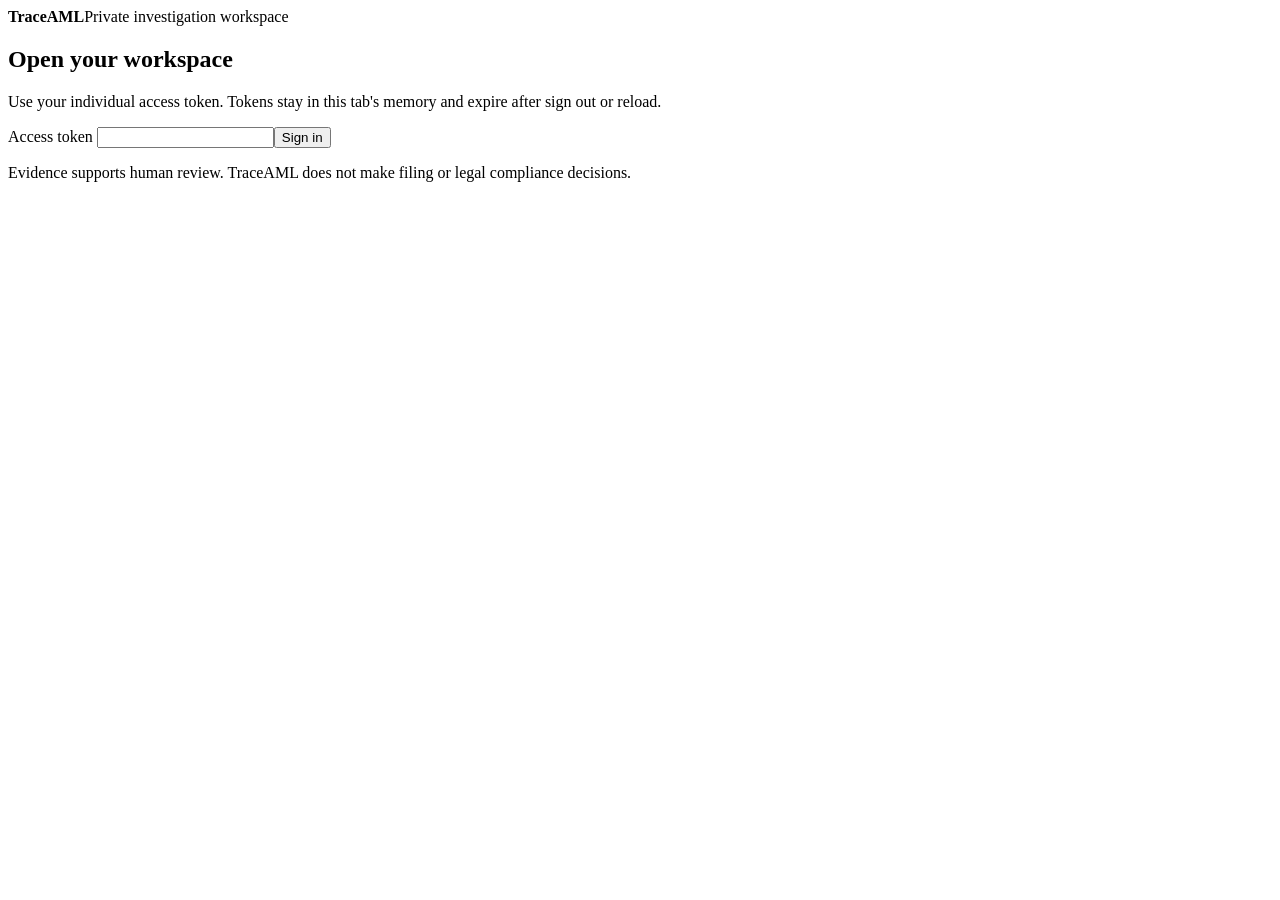
==== src/traceaml/web/workspace.html @ b5570489 "Add private-server deployment candidate, synthetic workspace, and operating manuals" ====
<!doctype html>
<html lang="en"><head><meta charset="utf-8"><meta name="viewport" content="width=device-width,initial-scale=1"><title>TraceAML workspace</title><link rel="stylesheet" href="/workspace.css"><script src="/workspace.js" defer></script></head>
<body><header><strong>TraceAML</strong><span>Private investigation workspace</span><button id="logout" hidden>Sign out</button></header>
<main><section id="login"><h1>Open your workspace</h1><p>Use your individual access token. Tokens stay in this tab's memory and expire after sign out or reload.</p><form id="login-form"><label>Access token <input id="token" type="password" autocomplete="off" required></label><button>Sign in</button></form></section>
<p id="message" role="status"></p><section id="workspace" hidden><p id="identity"></p><div class="layout"><aside><h2>Cases</h2><button id="refresh">Refresh</button><ul id="cases"></ul><div id="create"><h3>New case</h3><form id="create-form"><label>Title <input id="title" maxlength="200" required></label><label>Subject account (optional) <input id="subject-account" maxlength="128"></label><button>Create</button></form></div><h3>Import transactions</h3><p>JSON batch; invalid rows are rejected as a whole. Existing tenant accounts are required.</p><input type="file" id="import" accept="application/json"><button id="import-button">Import JSON</button></aside>
<article id="detail" hidden><h1 id="case-title"></h1><p id="summary"></p><p id="synthetic"></p><form id="update-form"><label>Status <select id="status"><option value="open">Open</option><option value="in_review">In review</option><option value="escalated">Escalated</option><option value="closed">Closed</option></select></label><label>Assignee <input id="assignee" maxlength="128"></label><label>Human disposition (required to close) <textarea id="disposition" maxlength="4000"></textarea></label><button id="save">Save changes</button></form>
<h2>Notes</h2><ol id="notes"></ol><form id="note-form"><label>Investigation note <textarea id="note" required maxlength="4000"></textarea></label><button id="add-note">Add note</button></form><h2>Evidence</h2><button id="investigate">Run explainable investigation</button><pre id="evidence"></pre><button id="export">Download encrypted export</button><button id="audit">Verify audit chain</button></article></div></section></main><footer>Evidence supports human review. TraceAML does not make filing or legal compliance decisions.</footer></body></html>
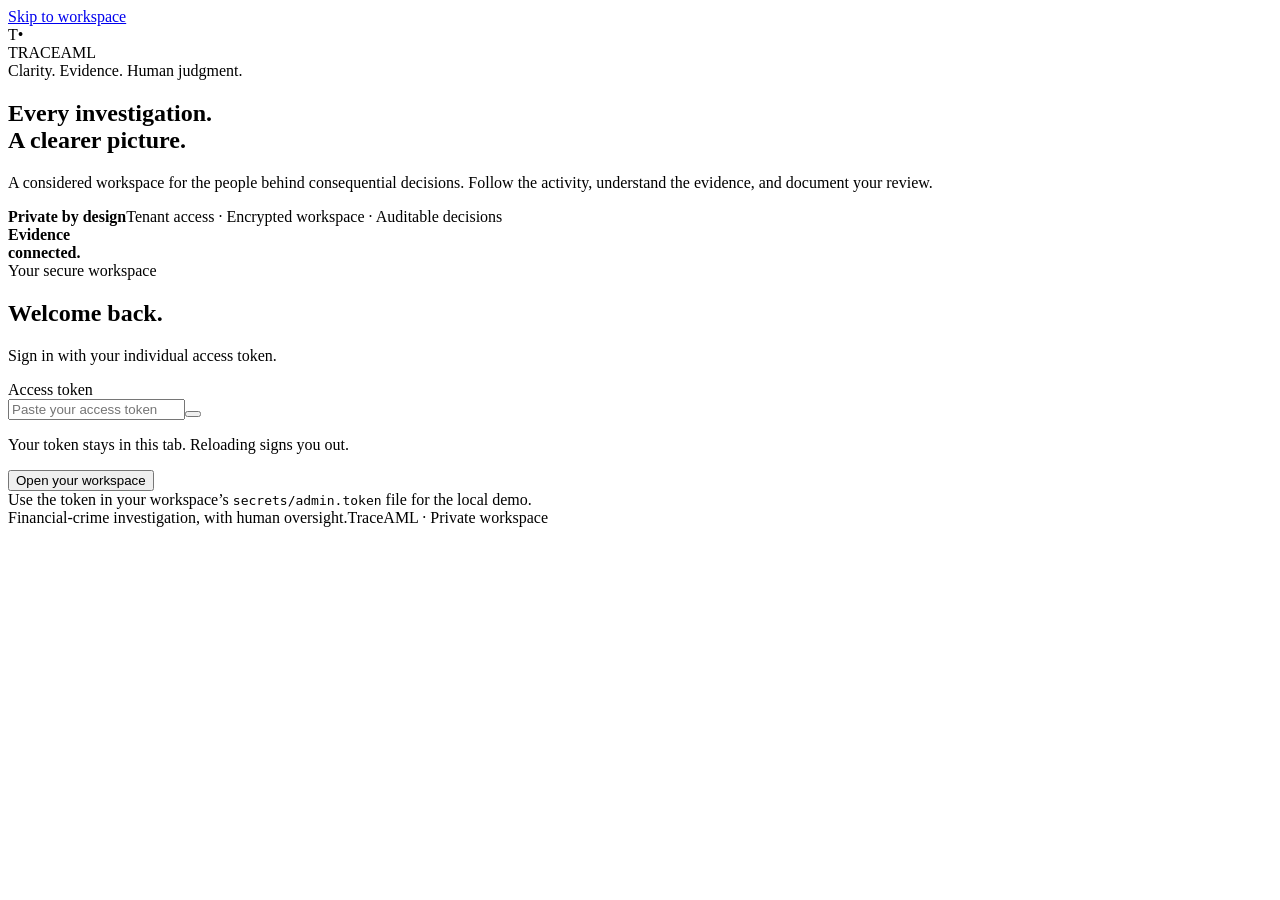
==== commit 261be2b4: "Build refined investigation workspace with audited transaction reviews" ====
--- a/src/traceaml/web/workspace.html
+++ b/src/traceaml/web/workspace.html
@@ -1,7 +1,31 @@
 <!doctype html>
-<html lang="en"><head><meta charset="utf-8"><meta name="viewport" content="width=device-width,initial-scale=1"><title>TraceAML workspace</title><link rel="stylesheet" href="/workspace.css"><script src="/workspace.js" defer></script></head>
-<body><header><strong>TraceAML</strong><span>Private investigation workspace</span><button id="logout" hidden>Sign out</button></header>
-<main><section id="login"><h1>Open your workspace</h1><p>Use your individual access token. Tokens stay in this tab's memory and expire after sign out or reload.</p><form id="login-form"><label>Access token <input id="token" type="password" autocomplete="off" required></label><button>Sign in</button></form></section>
-<p id="message" role="status"></p><section id="workspace" hidden><p id="identity"></p><div class="layout"><aside><h2>Cases</h2><button id="refresh">Refresh</button><ul id="cases"></ul><div id="create"><h3>New case</h3><form id="create-form"><label>Title <input id="title" maxlength="200" required></label><label>Subject account (optional) <input id="subject-account" maxlength="128"></label><button>Create</button></form></div><h3>Import transactions</h3><p>JSON batch; invalid rows are rejected as a whole. Existing tenant accounts are required.</p><input type="file" id="import" accept="application/json"><button id="import-button">Import JSON</button></aside>
-<article id="detail" hidden><h1 id="case-title"></h1><p id="summary"></p><p id="synthetic"></p><form id="update-form"><label>Status <select id="status"><option value="open">Open</option><option value="in_review">In review</option><option value="escalated">Escalated</option><option value="closed">Closed</option></select></label><label>Assignee <input id="assignee" maxlength="128"></label><label>Human disposition (required to close) <textarea id="disposition" maxlength="4000"></textarea></label><button id="save">Save changes</button></form>
-<h2>Notes</h2><ol id="notes"></ol><form id="note-form"><label>Investigation note <textarea id="note" required maxlength="4000"></textarea></label><button id="add-note">Add note</button></form><h2>Evidence</h2><button id="investigate">Run explainable investigation</button><pre id="evidence"></pre><button id="export">Download encrypted export</button><button id="audit">Verify audit chain</button></article></div></section></main><footer>Evidence supports human review. TraceAML does not make filing or legal compliance decisions.</footer></body></html>
+<html lang="en">
+<head><meta charset="utf-8"><meta name="viewport" content="width=device-width,initial-scale=1"><meta name="color-scheme" content="light"><title>TraceAML · Investigation workspace</title><link rel="stylesheet" href="/workspace.css"><script src="/workspace.js" defer></script></head>
+<body>
+<a class="skip-link" href="#main-content">Skip to workspace</a>
+<section id="login" class="login-screen" aria-labelledby="login-title">
+  <div class="login-brand"><div class="brand-mark" aria-hidden="true">T<span>•</span></div><span>TRACEAML</span></div>
+  <div class="login-layout"><div class="login-editorial"><span class="eyebrow light">Clarity. Evidence. Human judgment.</span><h1>Every investigation.<br>A clearer picture.</h1><p>A considered workspace for the people behind consequential decisions. Follow the activity, understand the evidence, and document your review.</p><div class="login-assurance"><span data-icon="shield"></span><div><strong>Private by design</strong><span>Tenant access · Encrypted workspace · Auditable decisions</span></div></div><div class="login-art" aria-hidden="true"><span class="orbit orbit-one"></span><span class="orbit orbit-two"></span><span class="orbit orbit-three"></span><i></i><i></i><i></i><b>Evidence<br>connected.</b></div></div>
+  <div class="login-card"><span class="eyebrow">Your secure workspace</span><h2 id="login-title">Welcome back.</h2><p>Sign in with your individual access token.</p><form id="login-form"><label for="token">Access token</label><div class="token-field"><input id="token" type="password" autocomplete="off" required placeholder="Paste your access token" aria-describedby="token-help"><button type="button" id="toggle-token" class="icon-button" aria-label="Show access token" data-icon="eye"></button></div><p id="token-help" class="field-help">Your token stays in this tab. Reloading signs you out.</p><button class="button primary wide" id="login-submit">Open your workspace <span data-icon="arrow-right"></span></button></form><p id="login-error" role="alert" class="form-error" hidden></p><div class="login-footnote"><span data-icon="lock"></span><span>Use the token in your workspace’s <code>secrets/admin.token</code> file for the local demo.</span></div></div></div>
+  <footer class="login-footer">Financial-crime investigation, with human oversight.<span>TraceAML · Private workspace</span></footer>
+</section>
+<div id="app" class="app-shell" hidden>
+  <aside class="navigation"><a href="#" class="brand" id="brand-home" aria-label="TraceAML case workspace"><span class="brand-mark small" aria-hidden="true">T<span>•</span></span><span>TRACEAML<small>INVESTIGATION SUITE</small></span></a><div class="nav-label">WORKSPACE</div><nav aria-label="Workspace navigation"><button class="nav-item active" data-nav="overview"><span data-icon="grid"></span><span>Case workspace</span></button><button class="nav-item" data-nav="transactions"><span data-icon="arrows"></span><span>Transactions</span></button><button class="nav-item" data-nav="evidence"><span data-icon="layers"></span><span>Evidence library</span></button><button class="nav-item" data-nav="activity"><span data-icon="clock"></span><span>Activity trail</span></button></nav><div class="nav-bottom"><div class="private-label"><span data-icon="shield"></span><div><strong>Private workspace</strong><small>Evidence before conclusions</small></div></div><button id="help-button" class="nav-item"><span data-icon="help"></span><span>Workspace guide</span></button><div class="user-card"><span id="avatar" class="avatar">A</span><div><strong id="user-name"></strong><small id="user-role"></small></div><button id="logout" class="icon-button" aria-label="Sign out" data-icon="logout"></button></div></div></aside>
+  <div class="app-main"><header class="topbar"><div class="breadcrumb"><span>Workspace</span><span aria-hidden="true">/</span><strong>Investigations</strong></div><div class="topbar-right"><span id="tenant-label" class="tenant-label"></span><span id="connection" class="connection"><i></i>Connected</span><button id="refresh" class="icon-button" aria-label="Refresh workspace" data-icon="refresh"></button></div></header>
+  <main id="main-content" tabindex="-1"><div class="page-heading"><div><span class="eyebrow">The investigation desk</span><h1>Clarity in every case.</h1><p>Review the activity. Follow the evidence. Record your judgment.</p></div><div class="heading-actions"><button id="import-open" class="button secondary"><span data-icon="upload"></span>Import data</button><button id="create-open" class="button primary"><span data-icon="plus"></span>New case</button></div></div>
+  <div id="status-message" class="status-banner" role="status" aria-live="polite" hidden></div>
+  <section id="metrics" class="metrics" aria-label="Workspace summary"></section>
+  <div class="desk"><aside class="case-queue" aria-label="Case queue"><div class="queue-heading"><h2>Your case queue</h2><span id="queue-total" class="count-label"></span></div><label class="search-field"><span data-icon="search"></span><input id="case-search" type="search" placeholder="Search loaded cases" aria-label="Search loaded cases"></label><div class="filter-row"><label class="sr-only" for="case-filter">Filter case status</label><select id="case-filter"><option value="all">All statuses</option><option value="open">Open</option><option value="in_review">In review</option><option value="escalated">Escalated</option><option value="closed">Closed</option></select><button id="clear-filters" class="text-button">Reset</button></div><div id="case-list" class="case-list" aria-live="polite"></div><div class="queue-pagination"><button id="previous-page" class="icon-button" data-icon="chevron-left" aria-label="Previous case page"></button><span id="case-page"></span><button id="next-page" class="icon-button" data-icon="chevron-right" aria-label="Next case page"></button></div></aside>
+  <section id="case-workspace" class="case-workspace" aria-label="Selected investigation"><div id="empty-workspace" class="empty-state"><span data-icon="folder"></span><h2>A workspace for every investigation.</h2><p>Select a case from your queue, or create one to begin.</p></div><div id="case-content" hidden><div class="case-header"><div><div class="case-heading-meta"><span id="case-id" class="mono muted"></span><span id="synthetic-badge" class="badge synthetic" hidden>Synthetic data</span></div><h2 id="case-title" tabindex="-1"></h2><p id="case-subtitle"></p></div><button id="case-manage" class="button secondary compact"><span data-icon="sliders"></span>Manage case</button></div><div class="case-meta-row" id="case-meta"></div><div class="case-tabs" role="tablist" aria-label="Case sections"><button id="tab-overview" class="tab active" role="tab" aria-selected="true" aria-controls="panel-overview" data-tab="overview">Overview</button><button id="tab-transactions" class="tab" role="tab" aria-selected="false" aria-controls="panel-transactions" data-tab="transactions">Transactions <span id="transaction-count" class="tab-count"></span></button><button id="tab-evidence" class="tab" role="tab" aria-selected="false" aria-controls="panel-evidence" data-tab="evidence">Evidence <span id="evidence-count" class="tab-count"></span></button><button id="tab-activity" class="tab" role="tab" aria-selected="false" aria-controls="panel-activity" data-tab="activity">Activity & notes</button></div>
+  <section id="panel-overview" role="tabpanel" aria-labelledby="tab-overview" class="tab-panel"><div class="overview-grid"><div><div class="section-heading"><div><span class="eyebrow">Evidence-led review</span><h3>Investigation brief</h3></div><span class="badge" id="report-pack"></span></div><div id="brief-card" class="brief-card"></div><div class="section-heading"><h3>What needs your attention</h3><button class="text-button" id="view-all-evidence">View all evidence <span data-icon="arrow-right"></span></button></div><div id="finding-preview" class="finding-list"></div><div class="section-heading"><h3>Transaction connections</h3><span class="field-help">Observed account movements</span></div><div id="connection-map" class="connection-map"></div></div><aside class="review-context"><div class="context-card"><div class="context-heading"><span data-icon="check-circle"></span><h3>Review progress</h3></div><div id="review-progress"></div><button id="start-review" class="button primary wide">Review transactions <span data-icon="arrow-right"></span></button></div><div class="context-card"><span class="eyebrow">Jurisdiction context</span><div id="pack-context"></div><label for="pack-select">Review pack</label><select id="pack-select"><option value="eu">European Union</option><option value="uk">United Kingdom</option><option value="us">United States</option><option value="au">Australia</option></select><button id="investigate" class="button secondary wide"><span data-icon="sparkle"></span>Refresh investigation</button></div><div class="context-card assurance-card"><span data-icon="shield"></span><div><h3>Evidence you can trace</h3><p>Findings link to source transactions. Every saved decision has an attributed audit event.</p><button id="audit" class="text-button">Verify audit chain</button><p id="audit-result" class="field-help"></p></div></div></aside></div></section>
+  <section id="panel-transactions" role="tabpanel" aria-labelledby="tab-transactions" class="tab-panel" hidden><div class="section-heading"><div><span class="eyebrow">Follow the movement</span><h3>Transaction review</h3><p>Inspect each movement and document your assessment.</p></div></div><div class="transaction-toolbar"><label class="search-field"><span data-icon="search"></span><input id="transaction-search" type="search" aria-label="Search transactions" placeholder="Search transaction or account"></label><label><span class="sr-only">Filter transaction reviews</span><select id="transaction-filter"><option value="all">All transactions</option><option value="pending">Awaiting review</option><option value="reviewed">Reviewed</option><option value="escalated">Escalated</option><option value="flagged">With evidence</option></select></label></div><div class="table-wrap"><table class="transaction-table"><caption class="sr-only">Transactions associated with this case’s subject and saved report graph</caption><thead><tr><th scope="col">Transaction / date</th><th scope="col">Account movement</th><th scope="col" class="align-right">Amount</th><th scope="col">Review</th><th scope="col"><span class="sr-only">Inspect</span></th></tr></thead><tbody id="transaction-rows"></tbody></table></div><p class="table-footnote" id="transaction-scope"></p></section>
+  <section id="panel-evidence" role="tabpanel" aria-labelledby="tab-evidence" class="tab-panel" hidden><div class="section-heading"><div><span class="eyebrow">Source-linked observations</span><h3>The evidence library</h3><p>Understand what was observed, why it matters, and where it came from.</p></div><button id="export" class="button secondary"><span data-icon="download"></span>Encrypted export</button></div><div id="evidence-assurance" class="evidence-assurance"></div><div id="evidence-library" class="evidence-grid"></div><details class="limitations"><summary>Scope and review limitations</summary><ul id="limitations-list"></ul></details></section>
+  <section id="panel-activity" role="tabpanel" aria-labelledby="tab-activity" class="tab-panel" hidden><div class="activity-grid"><section><div class="section-heading"><div><span class="eyebrow">An attributable record</span><h3>Case activity</h3></div><button id="activity-refresh" class="icon-button" aria-label="Refresh case activity" data-icon="refresh"></button></div><ol id="activity-list" class="timeline"></ol><p class="field-help">Case events within the most recent 1,000 tenant audit events.</p></section><aside><div class="context-card"><h3>Investigator notes</h3><p>Keep the next reviewer informed with a clear, evidence-based note.</p><form id="note-form"><label for="note">Your note</label><textarea id="note" maxlength="4000" required placeholder="What did you observe? What needs follow-up?"></textarea><button id="add-note" class="button primary wide"><span data-icon="plus"></span>Add note</button></form></div><div id="notes-list" class="notes-list"></div></aside></div></section>
+  </div></section></div><footer class="workspace-footer"><span><i></i> Private tenant workspace</span><span>Evidence informs review. People own the decision.</span></footer></main></div>
+</div>
+<dialog id="manage-dialog" class="modal"><form id="update-form"><div class="modal-heading"><div><span class="eyebrow">Investigation workflow</span><h2>Manage case</h2></div><button type="button" class="icon-button" data-close="manage-dialog" aria-label="Close manage case" data-icon="close"></button></div><p id="manage-case-label" class="field-help"></p><label for="status">Case status</label><select id="status"><option value="open">Open</option><option value="in_review">In review</option><option value="escalated">Escalated</option><option value="closed">Closed</option></select><p id="transition-help" class="field-help"></p><label for="assignee">Assigned investigator</label><select id="assignee"></select><label for="disposition">Human disposition</label><textarea id="disposition" maxlength="4000" placeholder="Record the rationale and outcome. Required to close the case."></textarea><p class="field-help">Closed cases become read-only. A disposition is a human review record, not an automated filing decision.</p><p id="manage-error" class="form-error" role="alert" hidden></p><div class="modal-actions"><button type="button" class="button secondary" data-close="manage-dialog">Cancel</button><button id="save" class="button primary">Save changes</button></div></form></dialog>
+<dialog id="create-dialog" class="modal"><form id="create-form"><div class="modal-heading"><div><span class="eyebrow">Begin an investigation</span><h2>Create a case</h2></div><button type="button" class="icon-button" data-close="create-dialog" aria-label="Close create case" data-icon="close"></button></div><label for="title">Case title</label><input id="title" maxlength="200" required placeholder="A clear, descriptive case title"><label for="subject-account">Subject account <span class="optional">optional</span></label><input id="subject-account" maxlength="128" placeholder="An existing account ID"><p class="field-help">Link a subject account to investigate its transactions.</p><label for="new-pack">Jurisdiction context</label><select id="new-pack"><option value="eu">European Union</option><option value="uk">United Kingdom</option><option value="us">United States</option><option value="au">Australia</option></select><p id="create-error" class="form-error" role="alert" hidden></p><div class="modal-actions"><button type="button" class="button secondary" data-close="create-dialog">Cancel</button><button class="button primary" id="create-submit">Create case</button></div></form></dialog>
+<dialog id="import-dialog" class="modal large"><div class="modal-heading"><div><span class="eyebrow">A considered intake process</span><h2>Bring activity into view.</h2></div><button class="icon-button" data-close="import-dialog" aria-label="Close import" data-icon="close"></button></div><p>Create the account records first, then import a transaction batch. Nothing is saved if a row fails validation.</p><details class="account-create"><summary>Create an account</summary><form id="account-form"><label for="account-id">Account ID</label><input id="account-id" maxlength="128" required><label for="account-label">Display label</label><input id="account-label" maxlength="200" required><label for="account-currency">Currency</label><input id="account-currency" minlength="3" maxlength="3" placeholder="EUR" required><button id="account-submit" class="button secondary">Create account</button></form></details><form id="import-form"><label class="upload-zone" for="import"><span data-icon="upload"></span><strong>Choose a transaction file</strong><span>JSON or CSV · Up to 1 MiB · Maximum 1,000 rows</span><input type="file" id="import" accept=".json,.csv,application/json,text/csv" required></label><p id="import-file-label" class="field-help">No file selected.</p><p class="field-help">Use the fields in <code>examples/transactions.synthetic.json</code>. CSV headers use the same transaction field names; decimal amounts remain text.</p><div id="import-result" class="import-result" role="status" hidden></div><p id="import-error" class="form-error" role="alert" hidden></p><div class="modal-actions"><button type="button" class="button secondary" data-close="import-dialog">Done</button><button id="import-submit" class="button primary">Validate & import</button></div></form></dialog>
+<dialog id="transaction-dialog" class="modal transaction-modal"><div class="modal-heading"><div><span class="eyebrow">Transaction review</span><h2 id="review-title"></h2></div><button class="icon-button" data-close="transaction-dialog" aria-label="Close transaction review" data-icon="close"></button></div><div id="transaction-detail"></div><section id="transaction-evidence" class="transaction-evidence"></section><div id="previous-reviews"></div><form id="review-form"><h3>Record your assessment</h3><label for="review-decision">Review decision</label><select id="review-decision"><option value="reviewed">Reviewed</option><option value="escalated">Escalated for follow-up</option></select><label for="review-comment">Review rationale</label><textarea id="review-comment" required maxlength="4000" placeholder="Explain what you reviewed and why this decision is appropriate."></textarea><p class="field-help">Saved with your identity, time, and the case audit trail.</p><p id="review-error" class="form-error" role="alert" hidden></p><div class="modal-actions"><button type="button" class="button secondary" data-close="transaction-dialog">Close</button><button id="review-submit" class="button primary">Save review</button></div></form></dialog>
+<dialog id="help-dialog" class="modal large"><div class="modal-heading"><div><span class="eyebrow">A clear path through the work</span><h2>Your workspace, at a glance.</h2></div><button class="icon-button" data-close="help-dialog" aria-label="Close guide" data-icon="close"></button></div><ol class="guide-steps"><li><strong>Choose a case</strong><p>Search your loaded queue or filter by status. Select a case to see its brief.</p></li><li><strong>Follow the evidence</strong><p>Findings show the observed facts, source movement, and supporting evidence ID.</p></li><li><strong>Review transactions</strong><p>Open a transaction, examine the source facts, and save a reviewed or escalated assessment.</p></li><li><strong>Record the outcome</strong><p>Add notes, manage assignment and status, and provide a human disposition before closing.</p></li></ol><p>Viewers can inspect and export. Analysts and admins can write. Closed cases are read-only. If another reviewer changes a case, reload before saving.</p><button class="button primary" data-close="help-dialog">Back to the workspace</button></dialog>
+</body></html>
